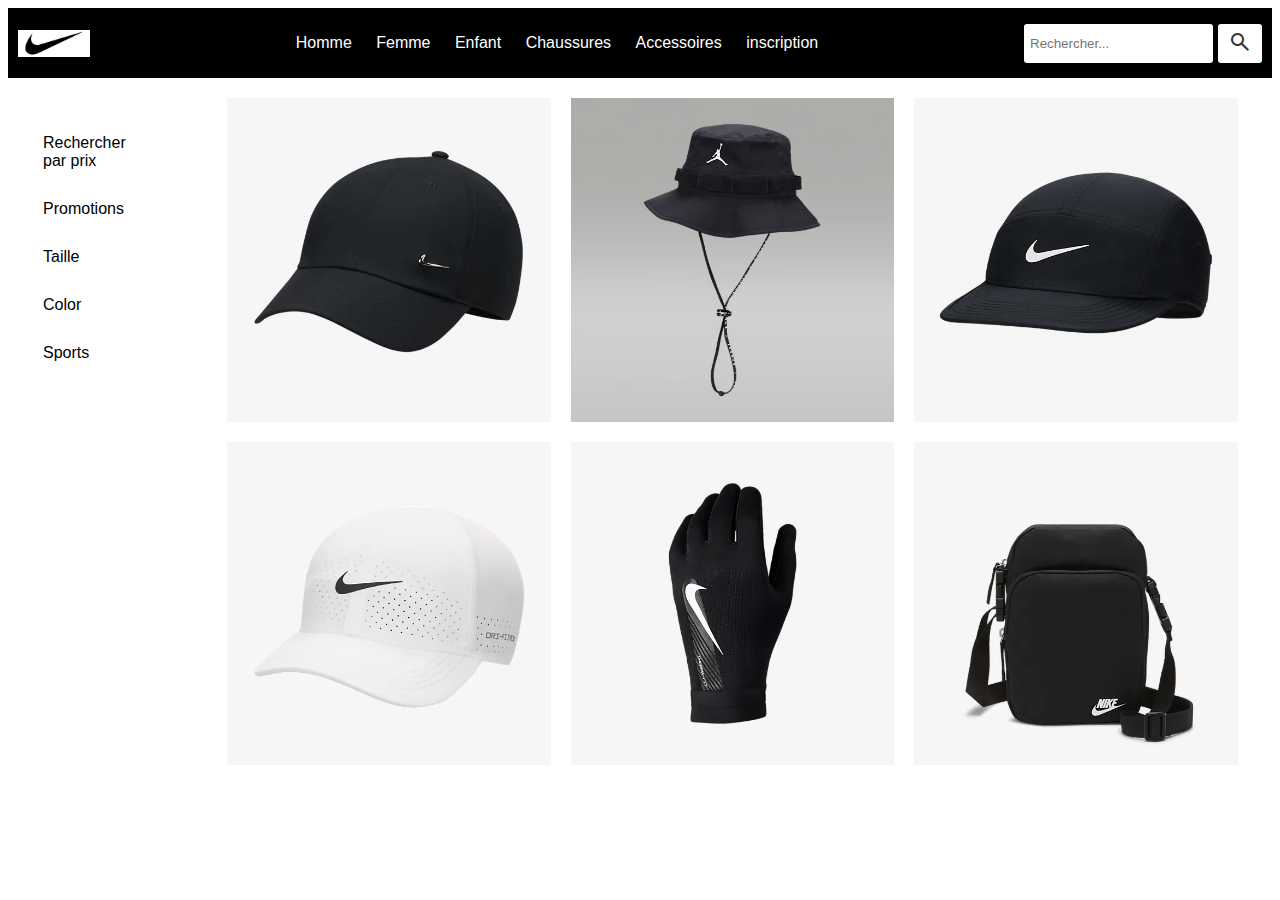
==== accessoire.html @ 14fbe490 "modifié le 2305" ====
<!DOCTYPE html>
<html lang="en">
<head>
    <meta charset="UTF-8">
    <meta name="viewport" content="width=device-width, initial-scale=1.0">
    <title>Nike-Accessoire</title>
    <link rel="stylesheet" href="https://fonts.googleapis.com/css2?family=Material+Symbols+Outlined:opsz,wght,FILL,GRAD@20..48,100..700,0..1,-50..200" />
    <link href="accessoire.css" rel="stylesheet">
</head>
<body>
    <div class="header">
        <img c src="logo-nike.jpg" alt="logo-nike" class="logo" >
    

        <div class="menu">

            <ul>
                <li><a href="#">Homme</a></li>
                <li><a href="#">Femme</a></li>
                <li><a href="#">Enfant</a></li>
                <li><a href="#">Chaussures</a></li>
                <li><a href="#">Accessoires</a></li>
                <li><a href="#">inscription</a></li>
            </ul>
        </div>
         <!-- Barre de recherche -->
  <div class="search-bar">
    <form action="#">
      <input type="text" placeholder="Rechercher...">
      <button type="submit">
        <span class="material-symbols-outlined">
        search
        </span></button>
    </form>
  </div>    
 </div>

    <div class="container">

        <div class="sidebar">

            <ul>
                
                <li><a href="#Rechercher par prix"> Rechercher par prix </a></li>
                <li><a href="#Promotions"> Promotions </a></li>
                <li><a href="#Taille"> Taille </a></li>
                <li><a href="#Color"> Color </a></li>
                <li><a href="#Sports"> Sports </a></li>
            </ul>
    
        </div>
        <div class="image-container">
            <div class="row">

                <img class="image" src="accessoire1.png" >
                <img class="image" src="accessoire2.png" >
                <img class="image" src="accessoire3.png">
            
            </div>
            <div class="row">
                <img class="image" src="accessoire4.png">
                <img class="image" src="accessoire5.png">
                <img class="image" src="accessoire6.png">
            </div>
        </div>
            
    
    </div>

    
</body>
</html>
---- accessoire.css ----
.header {
    display: flex;
    align-items: center; 
    width: 100%;
    background-color: black;
    margin-bottom: 10px;
}
.logo {
    width: 72px; 
    height: 27px;
    margin-right: 20px; 
    margin-left: 10px;
}
.menu {
    flex: 1;
    text-align: center; /* Centrage du texte */
    background-color: black; 
    color: #fff; 
    padding: 10px 0; 
    font-family: Arial, Helvetica, sans-serif;
}
  
  .menu ul {
    list-style: none; 
    padding: 0;

}
  
  .menu li {
    display: inline-block; 
    margin-right: 20px; /* Espacement entre les éléments de la liste */
}
  
  .menu a {
    text-decoration: none; 
    color: #fff; 
}
  
  .menu a:hover {
    color:black;
    background-color: white;
}
.search-bar {
    margin-right: 10px;
    display: flex;
}
.search-bar form {
    display: flex; 
}
  
  .search-bar input {
    padding: 6px; 
    border: none; 
    border-radius: 3px; 
    margin-right: 5px; 
}
  
  .search-bar button {
    padding: 6px 10px; 
    border: none; 
    background-color: #fff; 
    color: #333; 
    border-radius: 3px; 
    cursor: pointer; 
}
  
  
.container {
    display: flex; 
    align-items: flex-start; 
}
.sidebar {
    width: 20%; 
    background-color: white; 
    padding: 20px; 
    box-sizing: border-box;
    margin-right: 20px;
    font-family: Arial, Helvetica, sans-serif;
}
.sidebar ul {
    list-style: none; 
    padding: 0;
}
  
  .sidebar li {
    margin-bottom: 10px; /* Espacement entre les éléments de liste */
    
}
  
  .sidebar a {
    display: block; /* Pour occuper toute la largeur */
    color: black; /* Couleur du texte */
    padding: 10px 15px; /* Espacement intérieur */
    text-decoration: none; /* Pas de soulignement */
    border-radius: 5px; /* Coins arrondis */
    transition: background-color 0.3s; /* Transition fluide pour le changement de couleur de fond */
}
.sidebar a:hover {
    color: white;
    background-color: black;
}

.image-container .row {
    display: flex; /* Utilisation de flexbox pour aligner les images en ligne */
    justify-content: center; /* Centrage horizontal des images */
}
.image-container .row .image {
    width: 30%; /* Ajustez la taille des images selon vos besoins */
    margin: 10px; /* Espacement entre les images */
}
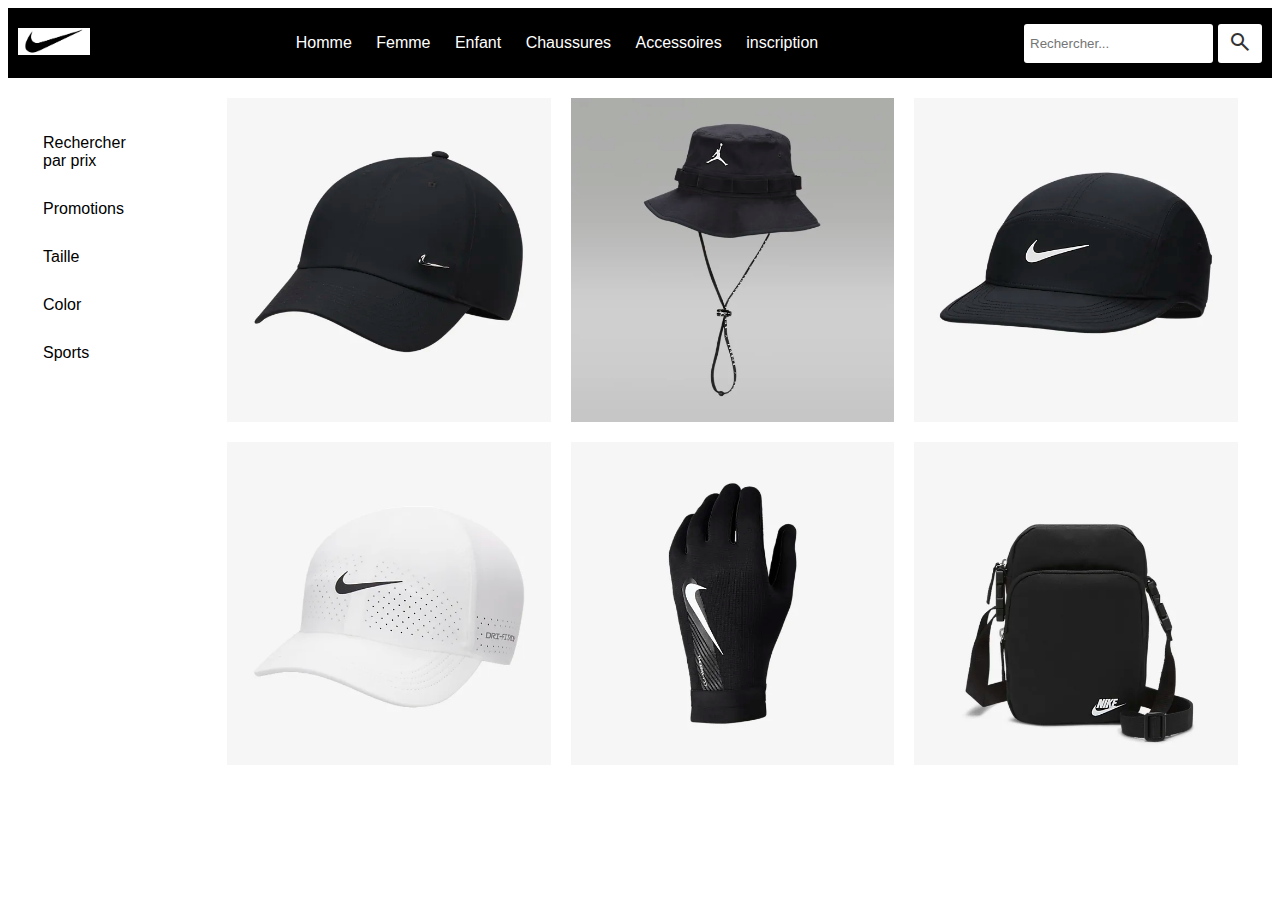
==== commit 25d783f0: "2405" ====
--- a/accessoire.html
+++ b/accessoire.html
@@ -9,18 +9,20 @@
 </head>
 <body>
     <div class="header">
-        <img c src="logo-nike.jpg" alt="logo-nike" class="logo" >
+        <a href="index.html">
+            <img c src="logo-nike.jpg" alt="logo-nike" class="logo" >
+        </a>
     
 
         <div class="menu">
 
             <ul>
-                <li><a href="#">Homme</a></li>
-                <li><a href="#">Femme</a></li>
-                <li><a href="#">Enfant</a></li>
-                <li><a href="#">Chaussures</a></li>
-                <li><a href="#">Accessoires</a></li>
-                <li><a href="#">inscription</a></li>
+                <li><a href="homme.html">Homme</a></li>
+                <li><a href="femme.html">Femme</a></li>
+                <li><a href="enfant.html">Enfant</a></li>
+                <li><a href="chaussures.html">Chaussures</a></li>
+                <li><a href="accessoire.html">Accessoires</a></li>
+                <li><a href="inscription.html">inscription</a></li>
             </ul>
         </div>
          <!-- Barre de recherche -->
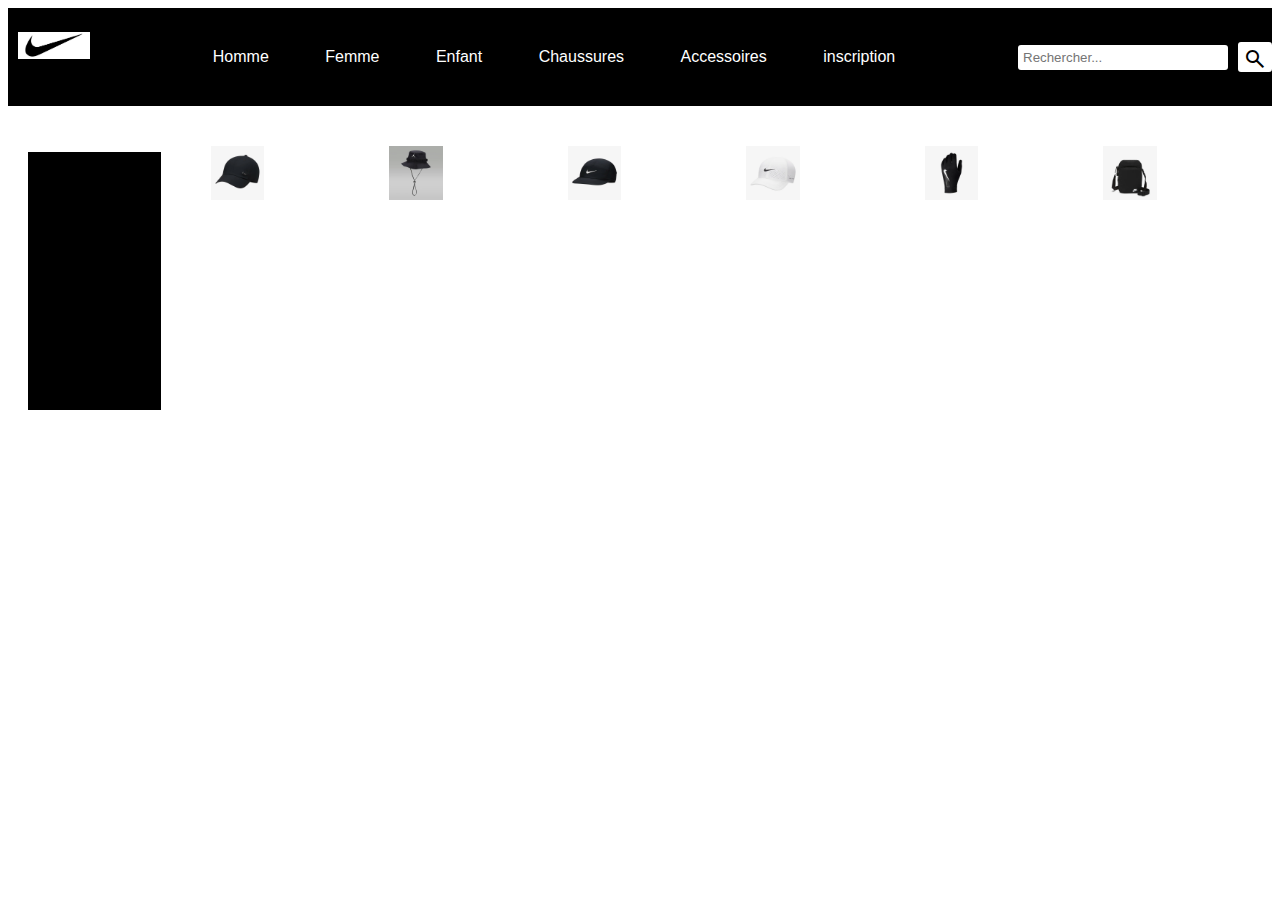
==== commit 75f7d1d2: "3105final" ====
--- a/accessoire.html
+++ b/accessoire.html
@@ -6,6 +6,7 @@
     <title>Nike-Accessoire</title>
     <link rel="stylesheet" href="https://fonts.googleapis.com/css2?family=Material+Symbols+Outlined:opsz,wght,FILL,GRAD@20..48,100..700,0..1,-50..200" />
     <link href="accessoire.css" rel="stylesheet">
+    <link href="style.css" rel="stylesheet">
 </head>
 <body>
     <div class="header">
@@ -53,16 +54,24 @@
         </div>
         <div class="image-container">
             <div class="row">
-
+                <a href="produits.html" class="">
                 <img class="image" src="accessoire1.png" >
+                </a>
+                <a href="produits.html" class="">
                 <img class="image" src="accessoire2.png" >
+                </a>
+                <a href="produits.html" class="">
                 <img class="image" src="accessoire3.png">
-            
-            </div>
-            <div class="row">
+                </a>
+                <a href="produits.html" class="">
                 <img class="image" src="accessoire4.png">
+                </a>
+                <a href="produits.html" class="">
                 <img class="image" src="accessoire5.png">
+                </a>
+                <a href="produits.html" class="">
                 <img class="image" src="accessoire6.png">
+                </a>
             </div>
         </div>
             
--- a/accessoire.css
+++ b/accessoire.css
@@ -1,111 +1,89 @@
 .header {
-    display: flex;
-    align-items: center; 
-    width: 100%;
-    background-color: black;
-    margin-bottom: 10px;
+  display: flex; 
+  align-items: center; 
+  width: 100%;
+  background-color: black;
+  margin-bottom: 10px;
 }
 .logo {
-    width: 72px; 
-    height: 27px;
-    margin-right: 20px; 
-    margin-left: 10px;
+  width: 72px; 
+  height: 27px; 
+  margin-right: 20px; 
+  margin-left: 10px;
 }
 .menu {
-    flex: 1;
-    text-align: center; /* Centrage du texte */
-    background-color: black; 
-    color: #fff; 
-    padding: 10px 0; 
-    font-family: Arial, Helvetica, sans-serif;
+  flex: 1;
+  text-align: center;
+  color: #fff; 
+  padding: 10px 0; 
+  font-family: Arial, Helvetica, sans-serif;
 }
-  
-  .menu ul {
-    list-style: none; 
-    padding: 0;
+
+.menu ul {
+  list-style: none; 
+  padding: 0;
 
 }
-  
-  .menu li {
-    display: inline-block; 
-    margin-right: 20px; /* Espacement entre les éléments de la liste */
+
+.menu li {
+  display: inline-block; 
+  margin-right: 20px; 
 }
-  
-  .menu a {
-    text-decoration: none; 
-    color: #fff; 
+
+.menu a {
+  text-decoration: none; 
+  color: #fff; 
 }
-  
-  .menu a:hover {
-    color:black;
-    background-color: white;
+
+.menu a:hover {
+  color:black;
+  background-color: white;
 }
-.search-bar {
-    margin-right: 10px;
-    display: flex;
+
+
+.search-bar input {
+  padding: 6px; 
+  border: none; 
+  border-radius: 3px; 
+  margin-right: 5px; 
 }
-.search-bar form {
-    display: flex; 
-}
-  
-  .search-bar input {
-    padding: 6px; 
-    border: none; 
-    border-radius: 3px; 
-    margin-right: 5px; 
-}
-  
-  .search-bar button {
-    padding: 6px 10px; 
-    border: none; 
-    background-color: #fff; 
-    color: #333; 
-    border-radius: 3px; 
-    cursor: pointer; 
-}
-  
-  
+
+
+
 .container {
-    display: flex; 
-    align-items: flex-start; 
+  display: flex; 
+  align-items: flex-start; /* Aligner les éléments en haut */
 }
 .sidebar {
-    width: 20%; 
-    background-color: white; 
-    padding: 20px; 
-    box-sizing: border-box;
-    margin-right: 20px;
-    font-family: Arial, Helvetica, sans-serif;
+  width: 20%; 
+  background-color: white; 
+  padding: 20px; 
+  box-sizing: border-box;
+  margin-right: 20px;
+  font-family: Arial, Helvetica, sans-serif;
+  position: sticky;
+  
 }
 .sidebar ul {
-    list-style: none; 
-    padding: 0;
+  list-style: none; 
+  padding: 0;
 }
+
+.sidebar li {
+  margin-bottom: 10px; /* Espacement entre les éléments de liste */
   
-  .sidebar li {
-    margin-bottom: 10px; /* Espacement entre les éléments de liste */
-    
 }
-  
-  .sidebar a {
-    display: block; /* Pour occuper toute la largeur */
-    color: black; /* Couleur du texte */
-    padding: 10px 15px; /* Espacement intérieur */
-    text-decoration: none; /* Pas de soulignement */
-    border-radius: 5px; /* Coins arrondis */
-    transition: background-color 0.3s; /* Transition fluide pour le changement de couleur de fond */
+
+.sidebar a {
+  display: block; /* Pour occuper toute la largeur */
+  color: black; /* Couleur du texte */
+  padding: 10px 15px; /* Espacement intérieur */
+  text-decoration: none; /* Pas de soulignement */
+  border-radius: 5px; /* Coins arrondis */
+  transition: background-color 0.3s; /* Transition fluide pour le changement de couleur de fond */
 }
 .sidebar a:hover {
-    color: white;
-    background-color: black;
+  color: white;
+  
 }
 
-.image-container .row {
-    display: flex; /* Utilisation de flexbox pour aligner les images en ligne */
-    justify-content: center; /* Centrage horizontal des images */
-}
-.image-container .row .image {
-    width: 30%; /* Ajustez la taille des images selon vos besoins */
-    margin: 10px; /* Espacement entre les images */
-}
-
--- a/style.css
+++ b/style.css
@@ -0,0 +1,129 @@
+header {
+    text-align: center;
+}
+
+.logo {
+    margin-bottom: 20px;
+}
+
+ul {
+    list-style-type: none;
+    text-align: center;
+    background-color: black;
+}
+li {
+    display: inline-block;
+    margin-right: 20px;
+    
+
+}
+
+li a {
+    display: block;
+    font-family: Arial, Helvetica, sans-serif;
+    color:white;
+    text-align: center;
+    padding: 14px 16px;
+    text-decoration: none;
+    
+    
+}
+
+li a:hover {
+    background-color: grey;
+    border-radius: 10px;
+}
+.search-bar {
+    display: inline-block;
+    vertical-align: middle;
+}
+
+.search-bar form {
+    display: flex;
+    align-items: center;
+}
+
+.search-bar input[type="text"] {
+    padding: 5px;
+    width: 200px;
+    margin-right: 10px;
+
+}
+
+.search-bar button {
+    padding: 5px; 
+    border: none; 
+    background-color: #fff; 
+    border-radius: 3px;
+    height: 30px; 
+    cursor: pointer; 
+}
+
+.base {
+    position: relative;
+}
+.base1 {
+    width: 100%;
+}
+
+.image-text {
+    position: absolute;
+    top: 80%;
+    left: 10%;
+    z-index: 1;
+    color: white;
+    font-size: 100px;
+    
+}
+h2 {
+    text-align: center;
+    margin-top: 20px;
+    font-family: Arial, Helvetica, sans-serif;
+    
+}
+.image-container {
+    margin-top: 20px;
+}
+.image-container .row {
+    display: flex; /* Utilisation de flexbox pour aligner les images en ligne */
+    justify-content: center; /* Centrage horizontal des images */
+}
+.image-container .row .image {
+    width: 30%; /* Ajustez la taille des images selon vos besoins */
+    margin: 10px; /* Espacement entre les images */
+}
+
+.barre-horizontal {
+    border: none;
+    border-top: 2px solid rgb(231, 227, 227);
+    margin: 20px 0;
+}
+.footer-menu {
+    margin-top: 20px;
+    display: flex;
+    padding: 20px 0;
+    font-family: Arial, Helvetica, sans-serif;
+}
+
+
+
+.footer-column h3 {
+    text-align: center;
+    margin-bottom: 10px;
+}
+
+.footer-column ul {
+    list-style-type: none;
+    padding: 0;
+}
+
+.footer-column li {
+    text-align: center;
+    margin: 5px 0;
+}
+
+.footer-column a {
+    color: white;
+    text-decoration: none;
+}
+
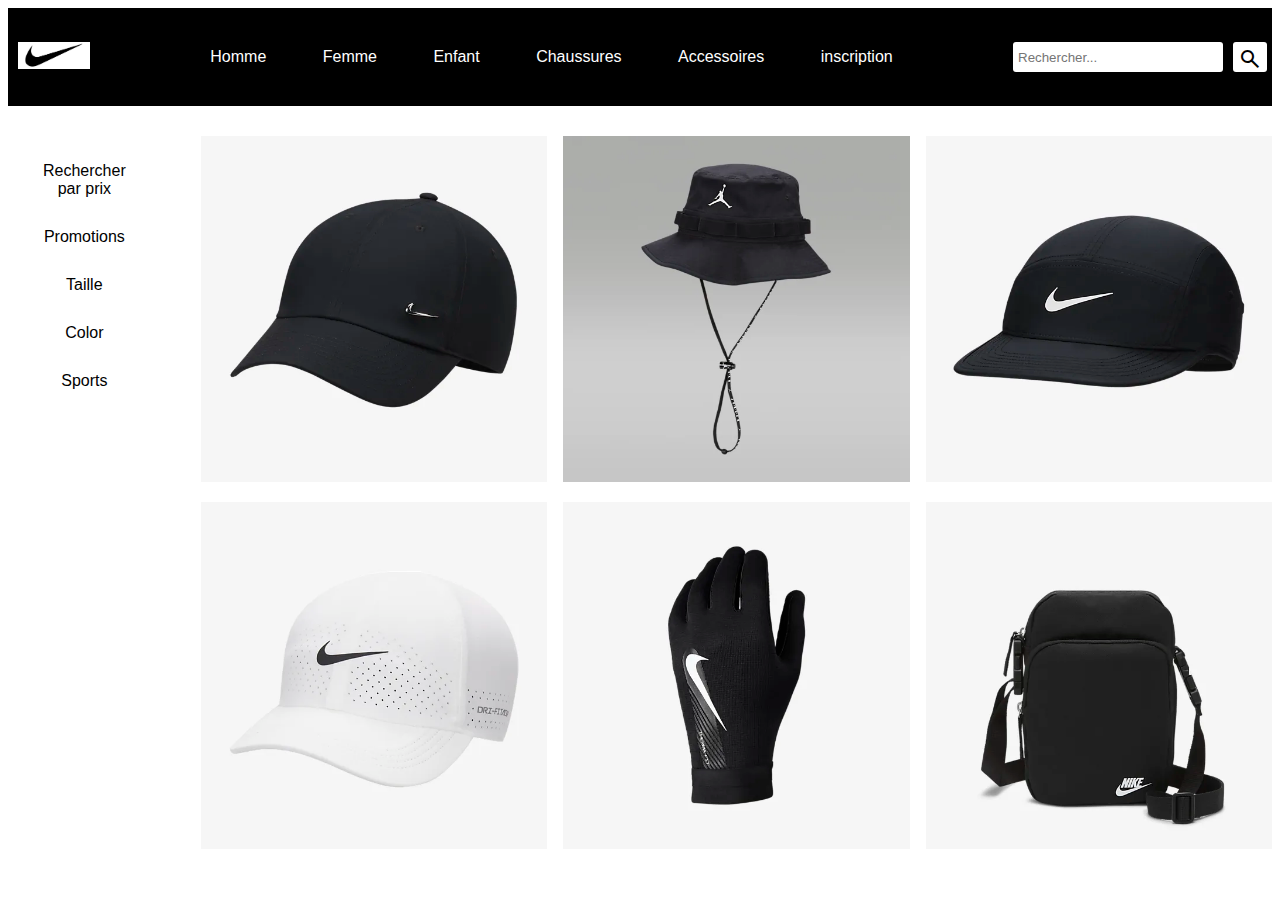
==== commit 3a7ffe7a: "0506" ====
--- a/accessoire.html
+++ b/accessoire.html
@@ -5,8 +5,8 @@
     <meta name="viewport" content="width=device-width, initial-scale=1.0">
     <title>Nike-Accessoire</title>
     <link rel="stylesheet" href="https://fonts.googleapis.com/css2?family=Material+Symbols+Outlined:opsz,wght,FILL,GRAD@20..48,100..700,0..1,-50..200" />
-    <link href="accessoire.css" rel="stylesheet">
     <link href="style.css" rel="stylesheet">
+    <link href="styles-menu.css" rel="stylesheet">
 </head>
 <body>
     <div class="header">
--- a/style.css
+++ b/style.css
@@ -1,129 +1,87 @@
-header {
+
+.header {
     text-align: center;
 }
+
 
 .logo {
     margin-bottom: 20px;
 }
 
+
 ul {
     list-style-type: none;
     text-align: center;
-    background-color: black;
 }
+
+
 li {
     display: inline-block;
     margin-right: 20px;
-    
-
 }
 
 li a {
     display: block;
     font-family: Arial, Helvetica, sans-serif;
-    color:white;
+    color: white;
     text-align: center;
     padding: 14px 16px;
     text-decoration: none;
-    
-    
 }
 
 li a:hover {
     background-color: grey;
     border-radius: 10px;
 }
-.search-bar {
-    display: inline-block;
-    vertical-align: middle;
-}
-
-.search-bar form {
-    display: flex;
-    align-items: center;
-}
 
 .search-bar input[type="text"] {
     padding: 5px;
     width: 200px;
     margin-right: 10px;
-
 }
 
 .search-bar button {
-    padding: 5px; 
-    border: none; 
-    background-color: #fff; 
+    padding: 5px;
+    border: none;
+    background-color: #fff;
     border-radius: 3px;
-    height: 30px; 
-    cursor: pointer; 
+    height: 30px;
+    cursor: pointer;
+    margin-right: 5px;
+}
+/* Barre de recherche formulaire */
+.search-bar form {
+    display: flex;
+   
 }
 
-.base {
-    position: relative;
-}
-.base1 {
-    width: 100%;
-}
 
-.image-text {
-    position: absolute;
-    top: 80%;
-    left: 10%;
-    z-index: 1;
-    color: white;
-    font-size: 100px;
-    
-}
+/* Titre */
 h2 {
     text-align: center;
     margin-top: 20px;
     font-family: Arial, Helvetica, sans-serif;
-    
 }
+
+/* Conteneur d'images */
 .image-container {
     margin-top: 20px;
 }
+
 .image-container .row {
     display: flex; /* Utilisation de flexbox pour aligner les images en ligne */
-    justify-content: center; /* Centrage horizontal des images */
-}
-.image-container .row .image {
-    width: 30%; /* Ajustez la taille des images selon vos besoins */
-    margin: 10px; /* Espacement entre les images */
+    flex-wrap: wrap; /* Permet de passer à une nouvelle ligne lorsque l'espace est insuffisant */
+    justify-content: space-between; /* Répartit l'espace entre les images */
+    gap: 1rem; /* Espace entre les images */
 }
 
-.barre-horizontal {
-    border: none;
-    border-top: 2px solid rgb(231, 227, 227);
-    margin: 20px 0;
+.image-container .row a {
+    flex: 1 1 calc(33.333% - 1rem); /* Largeur de 30%, moins l'espace du gap */
+    box-sizing: border-box; /* Inclut le padding et la bordure dans la largeur et la hauteur */
 }
-.footer-menu {
-    margin-top: 20px;
-    display: flex;
-    padding: 20px 0;
-    font-family: Arial, Helvetica, sans-serif;
+
+.image-container .row .image {
+    width: 100%; /* Ajustement de la taille de l'image à 100% du conteneur */
 }
 
 
-
-.footer-column h3 {
-    text-align: center;
-    margin-bottom: 10px;
-}
-
-.footer-column ul {
-    list-style-type: none;
-    padding: 0;
-}
-
-.footer-column li {
-    text-align: center;
-    margin: 5px 0;
-}
-
-.footer-column a {
-    color: white;
-    text-decoration: none;
-}
-
--- a/styles-menu.css
+++ b/styles-menu.css
@@ -0,0 +1,173 @@
+.header {
+    display: flex; 
+    align-items: center; 
+    width: 100%;
+    background-color: black;
+    margin-bottom: 10px;
+}
+
+.logo {
+    width: 72px; 
+    height: 27px; 
+    margin: 0 20px 0 10px;
+}
+
+.menu {
+    flex: 1;
+    text-align: center;
+    color: #fff; 
+    padding: 10px 0; 
+    font-family: Arial, Helvetica, sans-serif;
+}
+
+.menu ul {
+    list-style: none; 
+    padding: 0;
+}
+
+.menu li {
+    display: inline-block; 
+    margin-right: 20px; 
+}
+
+.menu a {
+    text-decoration: none; 
+    color: #fff; 
+}
+
+.menu a:hover {
+    color: black;
+    background-color: white;
+}
+
+.search-bar input {
+    padding: 6px; 
+    border: none; 
+    border-radius: 3px; 
+    margin-right: 5px; 
+}
+
+.container {
+    display: flex; 
+    align-items: flex-start; /* Aligner les éléments en haut */
+}
+
+.sidebar {
+    width: 20%; 
+    background-color: white; 
+    padding: 20px; 
+    box-sizing: border-box;
+    margin-right: 20px;
+    font-family: Arial, Helvetica, sans-serif;
+    position: sticky;
+}
+
+.sidebar ul {
+    list-style: none; 
+    padding: 0;
+}
+
+.sidebar li {
+    margin-bottom: 10px; /* Espacement entre les éléments de liste */
+}
+
+.sidebar a {
+    display: block; /* Pour occuper toute la largeur */
+    color: black; /* Couleur du texte */
+    padding: 10px 15px; /* Espacement intérieur */
+    text-decoration: none; /* Pas de soulignement */
+    border-radius: 5px; /* Coins arrondis */
+    transition: background-color 0.3s; /* Transition fluide pour le changement de couleur de fond */
+}
+
+.sidebar a:hover {
+    color: white;
+    background-color: grey;
+}
+@media screen and (max-width: 480px) {
+
+    .header {
+        flex-direction: column; /* Met les éléments en colonne */
+        align-items: stretch; /* Étire les éléments pour remplir la largeur */
+    }
+    .search-bar {
+        margin-bottom: 1rem;
+        display: flex;
+        align-self: center;
+ 
+    }
+
+
+   
+
+    .container {
+        flex-direction: column; /* Affiche les éléments en colonne */
+        align-items: center; /* Centre les éléments horizontalement */
+    }
+
+    .sidebar {
+        width: 100%; /* Occupe toute la largeur */
+        margin: 0; /* Supprime les marges */
+        
+    }
+
+    .image-container {
+        width: 100%; /* Occupe toute la largeur */
+        
+        
+    }
+
+    .row {
+        display: flex; /* Affiche les éléments en ligne */
+        flex-wrap: wrap; /* Permet le retour à la ligne des éléments si nécessaire */
+        justify-content: center; /* Centre les éléments horizontalement */
+    }
+
+
+}
+
+
+
+@media screen and (min-width: 481px) and (max-width: 768px) {
+    .image-container .row a {
+        flex: 1 1 calc(33.333% - 1rem);
+    }
+    .header {
+        flex-direction: column; /* Met les éléments en colonne */
+        align-items: stretch; /* Étire les éléments pour remplir la largeur */
+    }
+
+    .container {
+        flex-direction: column;
+    }
+    .search-bar {
+        margin-bottom: 1rem;
+        display: flex;
+        align-self: center;
+ 
+    }
+
+    .sidebar {
+        width: 100%;
+        margin-right: 0;
+        margin-bottom: 1rem;
+    }
+}
+
+/* Pour les écrans jusqu'à 1024 pixels de large */
+@media screen and (max-width: 1024px) {
+    body {
+        margin: 0 auto;
+    }
+
+    .logo img {
+        width: 100%;
+        height: auto;
+    }
+
+    .image-container .row a {
+        flex: 1 1 calc(50% - 1rem);
+        margin: 1rem;
+        width: 100%;
+    }
+}